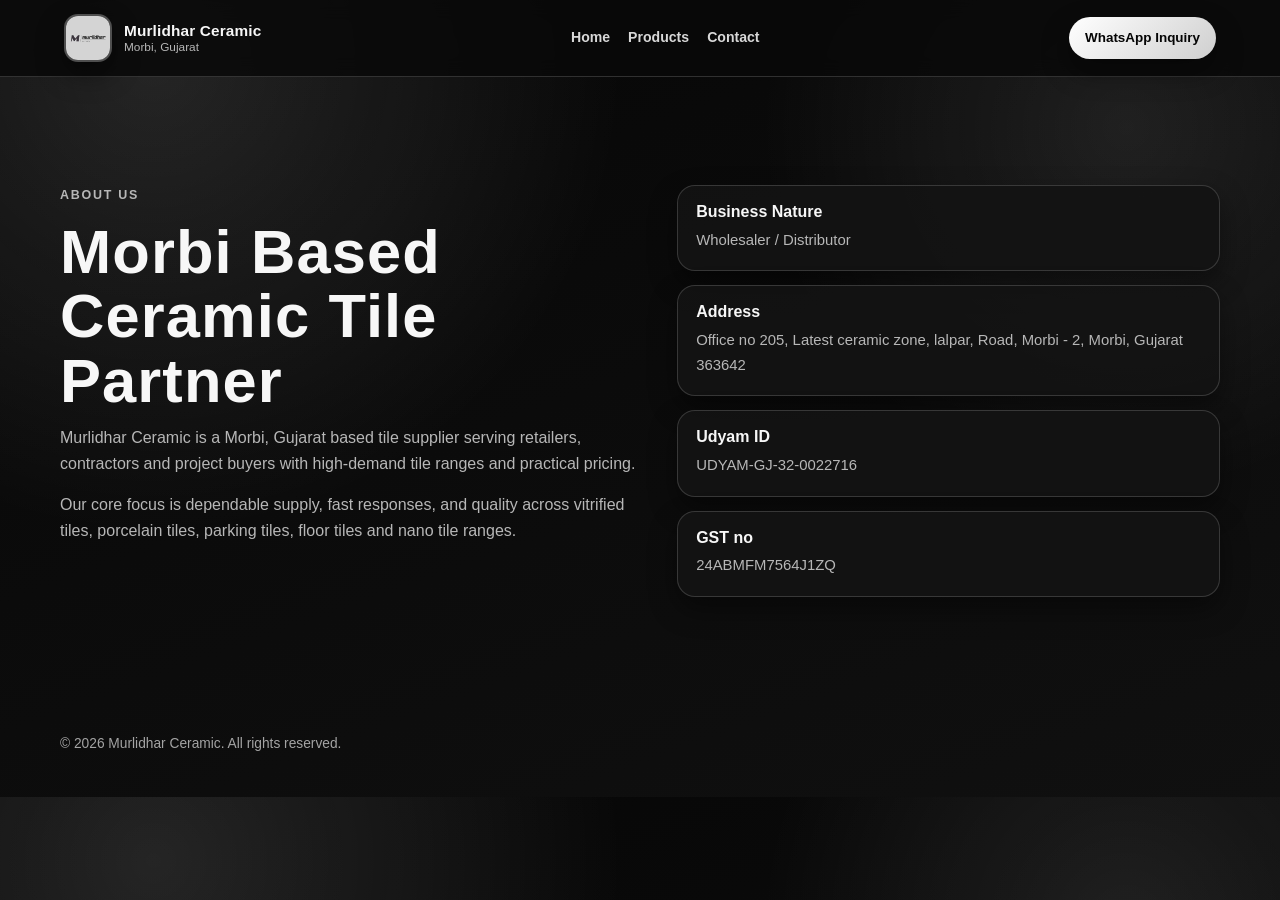
==== about.html @ 1c88c3c5 "Add indexable pages, sitemap, robots, domain SEO metadata, and M favicon" ====
<!DOCTYPE html>
<html lang="en">
<head>
  <meta charset="UTF-8">
  <meta name="viewport" content="width=device-width, initial-scale=1.0">
  <title>About Murlidhar Ceramic | Morbi Tiles Supplier</title>
  <meta name="description" content="About Murlidhar Ceramic in Morbi, Gujarat. Trusted supplier of vitrified tiles, porcelain tiles, floor tiles, parking tiles and nano tiles.">
  <meta name="keywords" content="murlidhar, murlidhar-ceramic, murlidharceramic, morbi tiles, morvi tiles, vitrified tiles, porcelain tiles">
  <meta name="robots" content="index, follow">
  <link rel="canonical" href="https://murlidhar-ceramic.in/about.html">
  <link rel="icon" type="image/svg+xml" href="assets/favicon-m.svg">
  <link rel="stylesheet" href="styles.css">
</head>
<body>
  <header class="site-header">
    <a href="index.html" class="brand">
      <img src="assets/logo.jpg" alt="Murlidhar Ceramic logo" class="brand-logo">
      <span class="brand-text"><strong>Murlidhar Ceramic</strong><small>Morbi, Gujarat</small></span>
    </a>
    <nav class="site-nav" aria-label="Primary">
      <a href="index.html">Home</a>
      <a href="products.html">Products</a>
      <a href="contact.html">Contact</a>
    </nav>
    <a class="header-cta" href="https://wa.me/916351944472?text=Hello%20Murlidhar%20Ceramic%2C%20I%20want%20pricing%20details." target="_blank" rel="noopener noreferrer">WhatsApp Inquiry</a>
  </header>

  <main>
    <section class="section about">
      <div class="about-left is-visible">
        <p class="eyebrow">ABOUT US</p>
        <h2>Morbi Based Ceramic Tile Partner</h2>
        <p>Murlidhar Ceramic is a Morbi, Gujarat based tile supplier serving retailers, contractors and project buyers with high-demand tile ranges and practical pricing.</p>
        <p>Our core focus is dependable supply, fast responses, and quality across vitrified tiles, porcelain tiles, parking tiles, floor tiles and nano tile ranges.</p>
      </div>
      <div class="about-right is-visible">
        <article class="about-stat"><h3>Business Nature</h3><p>Wholesaler / Distributor</p></article>
        <article class="about-stat"><h3>Address</h3><p>Office no 205, Latest ceramic zone, lalpar, Road, Morbi - 2, Morbi, Gujarat 363642</p></article>
        <article class="about-stat"><h3>Udyam ID</h3><p>UDYAM-GJ-32-0022716</p></article>
        <article class="about-stat"><h3>GST no</h3><p>24ABMFM7564J1ZQ</p></article>
      </div>
    </section>
  </main>

  <footer class="site-footer">
    <p>© <span id="year"></span> Murlidhar Ceramic. All rights reserved.</p>
  </footer>
  <script>document.getElementById("year").textContent = new Date().getFullYear();</script>
</body>
</html>
---- styles.css ----
:root {
  --bg: #060606;
  --bg-soft: #101010;
  --surface: #151515;
  --ink: #f7f7f7;
  --muted: #b7b7b7;
  --accent: #ffffff;
  --accent-deep: #cfcfcf;
  --highlight: #e5e5e5;
  --ring: rgba(255, 255, 255, 0.26);
  --shadow-soft: 0 18px 45px rgba(0, 0, 0, 0.45);
  --shadow-card: 0 12px 28px rgba(0, 0, 0, 0.42);
}

* {
  box-sizing: border-box;
}

html {
  scroll-behavior: smooth;
}

body {
  margin: 0;
  font-family: "Sora", sans-serif;
  color: var(--ink);
  background:
    radial-gradient(circle at 12% 8%, rgba(255, 255, 255, 0.12) 0%, transparent 35%),
    radial-gradient(circle at 88% 16%, rgba(255, 255, 255, 0.09) 0%, transparent 28%),
    linear-gradient(160deg, var(--bg) 0%, #0b0b0b 48%, var(--bg-soft) 100%);
  line-height: 1.65;
  overflow-x: hidden;
}

.ambient {
  position: fixed;
  pointer-events: none;
  z-index: -1;
  filter: blur(18px);
}

.ambient-one {
  width: 260px;
  height: 260px;
  background: rgba(255, 255, 255, 0.12);
  border-radius: 42% 58% 58% 42% / 41% 41% 59% 59%;
  left: -70px;
  bottom: 12vh;
  animation: floatMorph 11s ease-in-out infinite;
}

.ambient-two {
  width: 320px;
  height: 320px;
  background: rgba(195, 195, 195, 0.16);
  border-radius: 53% 47% 42% 58% / 46% 50% 50% 54%;
  right: -110px;
  top: 10vh;
  animation: floatMorph 13s ease-in-out infinite reverse;
}

@keyframes floatMorph {
  0%, 100% {
    transform: translate(0, 0) scale(1);
  }
  50% {
    transform: translate(8px, -16px) scale(1.08);
  }
}

.site-header {
  position: sticky;
  top: 0;
  z-index: 30;
  display: flex;
  align-items: center;
  justify-content: space-between;
  gap: 20px;
  padding: 14px min(5vw, 64px);
  backdrop-filter: blur(10px);
  background: rgba(9, 9, 9, 0.84);
  border-bottom: 1px solid rgba(255, 255, 255, 0.16);
}

.brand {
  display: flex;
  align-items: center;
  gap: 12px;
  text-decoration: none;
  color: var(--ink);
}

.brand-logo {
  width: 48px;
  height: 48px;
  border-radius: 14px;
  object-fit: cover;
  border: 2px solid rgba(255, 255, 255, 0.28);
  box-shadow: var(--shadow-card);
}

.brand-text {
  display: grid;
  line-height: 1.2;
}

.brand-text strong {
  font-size: 0.96rem;
  letter-spacing: 0.01em;
}

.brand-text small {
  font-size: 0.74rem;
  color: var(--muted);
}

.site-nav {
  display: flex;
  gap: 18px;
  flex-wrap: wrap;
}

.site-nav a {
  text-decoration: none;
  color: #d8d8d8;
  font-size: 0.88rem;
  font-weight: 600;
  transition: color 0.22s ease;
}

.site-nav a:hover {
  color: var(--accent);
}

.header-cta {
  text-decoration: none;
  color: #050505;
  background: linear-gradient(135deg, var(--accent) 0%, var(--accent-deep) 100%);
  padding: 10px 16px;
  border-radius: 999px;
  font-size: 0.84rem;
  font-weight: 600;
  box-shadow: var(--shadow-card);
}

.section {
  width: min(1160px, 92vw);
  margin: 0 auto;
  padding: clamp(70px, 9vw, 108px) 0;
}

.hero {
  display: grid;
  grid-template-columns: 1.2fr 1fr;
  gap: clamp(26px, 4.8vw, 58px);
  align-items: center;
  min-height: calc(100vh - 82px);
}

.eyebrow {
  margin: 0 0 10px;
  font-size: 0.78rem;
  letter-spacing: 0.14em;
  text-transform: uppercase;
  color: var(--highlight);
  font-weight: 700;
}

h1,
h2,
h3 {
  margin: 0;
  line-height: 1.05;
}

h1 {
  font-family: "Bebas Neue", sans-serif;
  font-size: clamp(2.7rem, 8vw, 5.8rem);
  letter-spacing: 0.015em;
  margin-bottom: 14px;
}

h2 {
  font-family: "Bebas Neue", sans-serif;
  font-size: clamp(2.1rem, 4.8vw, 3.9rem);
  letter-spacing: 0.018em;
  margin-bottom: 12px;
}

.hero-copy p {
  margin: 0;
  color: var(--muted);
  max-width: 60ch;
}

.hero-actions,
.contact-actions {
  margin-top: 24px;
  display: flex;
  gap: 12px;
  flex-wrap: wrap;
}

.btn {
  display: inline-flex;
  align-items: center;
  justify-content: center;
  text-decoration: none;
  border-radius: 999px;
  padding: 11px 18px;
  font-size: 0.86rem;
  font-weight: 600;
  transition: transform 0.2s ease, box-shadow 0.2s ease, background 0.2s ease;
}

.btn:hover {
  transform: translateY(-2px);
}

.btn-primary {
  background: linear-gradient(135deg, var(--accent) 0%, var(--accent-deep) 100%);
  color: #050505;
  border: 1px solid rgba(255, 255, 255, 0.55);
  box-shadow: var(--shadow-card);
}

.btn-ghost {
  border: 1px solid rgba(255, 255, 255, 0.3);
  color: #f2f2f2;
  background: rgba(255, 255, 255, 0.06);
}

.hero-facts {
  margin: 26px 0 0;
  padding: 0;
  list-style: none;
  display: grid;
  gap: 8px;
}

.hero-facts li {
  display: inline-flex;
  align-items: center;
  gap: 8px;
  color: #f2f2f2;
  font-size: 0.9rem;
  font-weight: 500;
}

.hero-facts li::before {
  content: "";
  width: 8px;
  height: 8px;
  border-radius: 50%;
  background: var(--accent);
  box-shadow: 0 0 0 6px rgba(255, 255, 255, 0.16);
}

.hero-visual {
  position: relative;
}

.hero-video-frame {
  width: min(420px, 100%);
  margin-left: auto;
  border-radius: 24px;
  overflow: hidden;
  border: 1px solid rgba(255, 255, 255, 0.22);
  background: #000000;
  box-shadow: var(--shadow-soft);
}

.hero-video-frame video {
  width: 100%;
  max-height: 620px;
  display: block;
  background: #000000;
  object-fit: contain;
}

.about {
  display: grid;
  grid-template-columns: 1.1fr 1fr;
  gap: 20px;
  align-items: start;
}

.about-left p {
  color: var(--muted);
  margin: 0 0 14px;
}

.about-right {
  display: grid;
  gap: 14px;
}

.about-stat {
  background: rgba(19, 19, 19, 0.9);
  border: 1px solid rgba(255, 255, 255, 0.16);
  border-radius: 18px;
  padding: 18px;
  box-shadow: var(--shadow-card);
}

.about-stat h3 {
  font-family: "Sora", sans-serif;
  font-size: 1rem;
  letter-spacing: 0;
  margin-bottom: 7px;
}

.about-stat p {
  margin: 0;
  color: var(--muted);
  font-size: 0.93rem;
}

.about-stat p + p {
  margin-top: 6px;
}

.section-head {
  max-width: 740px;
  margin-bottom: 28px;
}

.section-head p:last-child {
  color: var(--muted);
  margin: 0;
}

.product-grid {
  display: grid;
  grid-template-columns: repeat(2, minmax(0, 1fr));
  gap: 18px;
}

.product-card {
  background: rgba(19, 19, 19, 0.9);
  border: 1px solid rgba(255, 255, 255, 0.16);
  border-radius: 20px;
  overflow: hidden;
  box-shadow: var(--shadow-card);
}

.product-card img {
  width: 100%;
  height: 220px;
  object-fit: cover;
  display: block;
}

.product-copy {
  padding: 16px;
}

.product-copy h3 {
  font-family: "Sora", sans-serif;
  font-size: 1.06rem;
  margin-bottom: 8px;
}

.product-copy p {
  margin: 0 0 9px;
  color: var(--muted);
  font-size: 0.9rem;
}

.product-copy span {
  font-size: 0.8rem;
  color: #efefef;
  font-weight: 600;
}

.feedback {
  position: relative;
}

.feedback-carousel {
  display: grid;
  grid-template-columns: auto 1fr auto;
  align-items: center;
  gap: 14px;
}

.feedback-window {
  overflow: hidden;
  border-radius: 18px;
}

.feedback-track {
  display: flex;
  transition: transform 0.45s ease;
}

.feedback-card {
  min-width: 100%;
  background: linear-gradient(145deg, #171717, #0f0f0f);
  border: 1px solid rgba(255, 255, 255, 0.2);
  border-radius: 18px;
  padding: clamp(18px, 3vw, 30px);
  box-shadow: var(--shadow-card);
}

.feedback-card p {
  margin: 0 0 15px;
  font-size: clamp(1rem, 2.1vw, 1.23rem);
  color: #f8f8f8;
  font-weight: 600;
}

.feedback-card span {
  font-size: 0.82rem;
  color: var(--muted);
  letter-spacing: 0.02em;
}

.carousel-btn {
  width: 40px;
  height: 40px;
  border-radius: 50%;
  border: 1px solid rgba(255, 255, 255, 0.3);
  background: rgba(20, 20, 20, 0.95);
  color: #ffffff;
  cursor: pointer;
  font-size: 1.15rem;
  display: grid;
  place-items: center;
}

.feedback-dots {
  margin-top: 14px;
  display: flex;
  justify-content: center;
  gap: 8px;
}

.feedback-dots button {
  width: 9px;
  height: 9px;
  border-radius: 99px;
  border: 0;
  background: rgba(255, 255, 255, 0.38);
  cursor: pointer;
  transition: width 0.24s ease, background 0.24s ease;
}

.feedback-dots button.is-active {
  width: 26px;
  background: var(--accent);
}

.kpi-grid {
  display: grid;
  grid-template-columns: repeat(4, minmax(0, 1fr));
  gap: 14px;
}

.kpi-card {
  background: linear-gradient(145deg, rgba(25, 25, 25, 0.94), rgba(12, 12, 12, 0.9));
  border: 1px solid rgba(255, 255, 255, 0.22);
  border-radius: 16px;
  padding: 20px;
  box-shadow: var(--shadow-card);
}

.kpi-card h3 {
  font-family: "Bebas Neue", sans-serif;
  letter-spacing: 0.03em;
  font-size: clamp(2rem, 5vw, 3.1rem);
  margin-bottom: 8px;
  color: #ffffff;
}

.kpi-card p {
  margin: 0;
  color: var(--muted);
  font-size: 0.86rem;
}

.founder-grid {
  display: grid;
  grid-template-columns: repeat(4, minmax(0, 1fr));
  gap: 14px;
}

.founder-card {
  background: rgba(19, 19, 19, 0.9);
  border: 1px solid rgba(255, 255, 255, 0.16);
  border-radius: 18px;
  padding: 20px 14px;
  text-align: center;
  box-shadow: var(--shadow-card);
}

.founder-photo {
  width: clamp(140px, 16vw, 180px);
  height: clamp(185px, 24vw, 230px);
  margin: 0 auto 12px;
  border-radius: 18px;
  background: linear-gradient(145deg, #ffffff 0%, #bdbdbd 100%);
  color: #060606;
  font-weight: 700;
  display: grid;
  place-items: center;
  font-size: 1.4rem;
  box-shadow: 0 10px 22px rgba(0, 0, 0, 0.38);
}

.founder-photo-img {
  object-fit: cover;
  border: 2px solid rgba(255, 255, 255, 0.28);
}

.founder-card h3 {
  font-family: "Sora", sans-serif;
  font-size: 1rem;
  margin-bottom: 4px;
}

.founder-card p {
  margin: 0;
  color: var(--muted);
  font-size: 0.85rem;
}

.contact {
  background: linear-gradient(145deg, #151515 0%, #0d0d0d 100%);
  border: 1px solid rgba(255, 255, 255, 0.2);
  border-radius: 24px;
  padding: clamp(28px, 4.5vw, 48px);
  box-shadow: var(--shadow-soft);
}

.contact p {
  margin: 0;
  color: var(--muted);
}

.site-footer {
  width: min(1160px, 92vw);
  margin: 0 auto;
  padding: 14px 0 28px;
  color: #a4a4a4;
  font-size: 0.86rem;
}

.site-footer a {
  color: #e7e7e7;
  text-decoration: none;
  border-bottom: 1px dashed rgba(255, 255, 255, 0.45);
}

.site-footer a:hover {
  border-bottom-color: #ffffff;
}

.contact-info {
  margin-top: 18px;
  display: grid;
  gap: 8px;
}

.contact-line {
  font-size: 0.94rem;
}

.contact-line strong {
  color: #f6f6f6;
}

.contact-line a {
  color: #ffffff;
  text-decoration: none;
  border-bottom: 1px dashed rgba(255, 255, 255, 0.45);
}

.contact-line a:hover {
  border-bottom-color: #ffffff;
}

.contact-map-wrap {
  margin-top: 20px;
}

.contact-map-wrap h3 {
  margin: 0 0 10px;
  font-family: "Sora", sans-serif;
  font-size: 1.02rem;
  color: #ffffff;
}

.contact-map-frame {
  border: 1px solid rgba(255, 255, 255, 0.22);
  border-radius: 14px;
  overflow: hidden;
  background: #000000;
  box-shadow: var(--shadow-card);
  min-height: 320px;
}

.contact-map-frame iframe {
  width: 100%;
  height: 420px;
  border: 0;
  display: block;
}

.map-link {
  margin-top: 10px;
  display: inline-flex;
  text-decoration: none;
  color: #ffffff;
  border-bottom: 1px dashed rgba(255, 255, 255, 0.55);
  font-size: 0.9rem;
  font-weight: 600;
}

.map-link:hover {
  border-bottom-color: #ffffff;
}

.floating-whatsapp {
  position: fixed;
  right: 20px;
  bottom: 20px;
  z-index: 9999;
  display: inline-flex;
  align-items: center;
  gap: 8px;
  text-decoration: none;
  color: #ffffff;
  background: #25d366;
  border: 1px solid #25d366;
  border-radius: 999px;
  padding: 11px 16px;
  font-size: 0.88rem;
  font-weight: 700;
  box-shadow: 0 14px 28px rgba(0, 0, 0, 0.42);
  transition: transform 0.2s ease, box-shadow 0.2s ease;
  animation: whatsappPulse 1.8s infinite;
}

.floating-whatsapp:hover {
  transform: translateY(-2px);
  box-shadow: 0 18px 34px rgba(0, 0, 0, 0.48);
  background: #1ebe57;
  border-color: #1ebe57;
}

.floating-whatsapp svg {
  width: 20px;
  height: 20px;
  fill: #ffffff;
}

@keyframes whatsappPulse {
  0% {
    box-shadow: 0 0 0 0 rgba(37, 211, 102, 0.45), 0 14px 28px rgba(0, 0, 0, 0.42);
  }
  70% {
    box-shadow: 0 0 0 12px rgba(37, 211, 102, 0), 0 14px 28px rgba(0, 0, 0, 0.42);
  }
  100% {
    box-shadow: 0 0 0 0 rgba(37, 211, 102, 0), 0 14px 28px rgba(0, 0, 0, 0.42);
  }
}

[data-reveal] {
  opacity: 0;
  transform: translateY(26px);
  transition: opacity 0.65s ease, transform 0.65s ease;
}

[data-reveal].is-visible {
  opacity: 1;
  transform: translateY(0);
}

@media (max-width: 1040px) {
  .hero {
    grid-template-columns: 1fr;
    min-height: auto;
    padding-top: 26px;
  }

  .hero-visual {
    display: flex;
    justify-content: center;
  }

  .about {
    grid-template-columns: 1fr;
  }

  .product-grid {
    grid-template-columns: 1fr 1fr;
  }

  .kpi-grid,
  .founder-grid {
    grid-template-columns: 1fr 1fr;
  }
}

@media (max-width: 760px) {
  .site-header {
    flex-wrap: wrap;
    justify-content: center;
  }

  .site-nav {
    justify-content: center;
  }

  .product-grid,
  .kpi-grid,
  .founder-grid {
    grid-template-columns: 1fr;
  }

  .feedback-carousel {
    grid-template-columns: 1fr;
  }

  .carousel-btn {
    display: none;
  }

  .hero-video-frame {
    width: min(360px, 100%);
  }

  .floating-whatsapp {
    right: 14px;
    bottom: 14px;
    padding: 10px 13px;
  }

  .contact-map-frame iframe {
    height: 360px;
  }
}

@media (prefers-reduced-motion: reduce) {
  *,
  *::before,
  *::after {
    animation: none !important;
    transition-duration: 0.01ms !important;
    scroll-behavior: auto !important;
  }
}
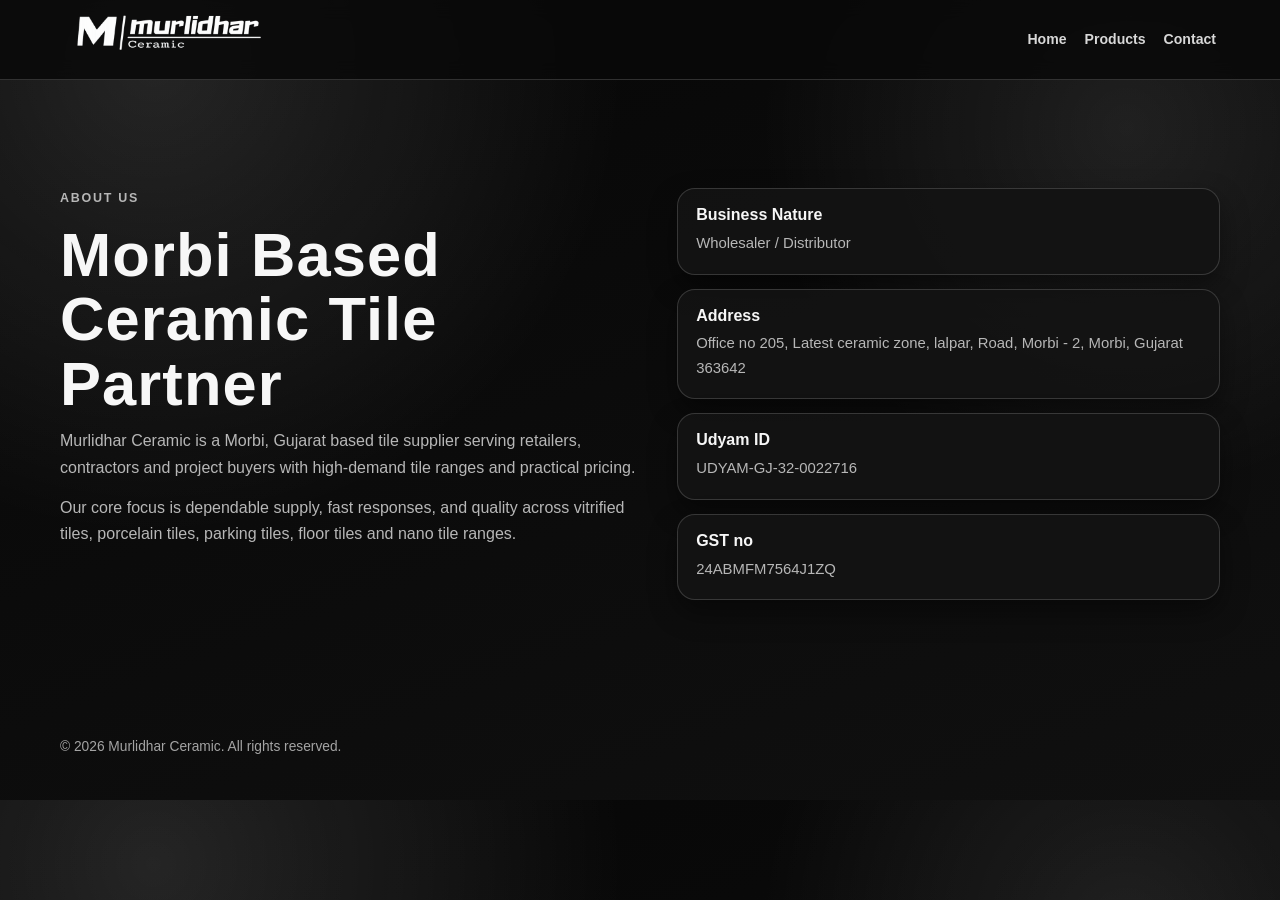
==== commit 0838f40d: "Update logo and button hover states" ====
--- a/about.html
+++ b/about.html
@@ -9,20 +9,27 @@
   <meta name="robots" content="index, follow">
   <link rel="canonical" href="https://murlidhar-ceramic.in/about.html">
   <link rel="icon" type="image/svg+xml" href="assets/favicon-m.svg">
-  <link rel="stylesheet" href="styles.css">
+  <!-- Google tag (gtag.js) -->
+  <script async src="https://www.googletagmanager.com/gtag/js?id=G-29Y5FVQYPL"></script>
+  <script>
+    window.dataLayer = window.dataLayer || [];
+    function gtag(){dataLayer.push(arguments);}
+    gtag('js', new Date());
+
+    gtag('config', 'G-29Y5FVQYPL');
+  </script>
+  <link rel="stylesheet" href="styles.css?v=20260505-4">
 </head>
 <body>
   <header class="site-header">
     <a href="index.html" class="brand">
-      <img src="assets/logo.jpg" alt="Murlidhar Ceramic logo" class="brand-logo">
-      <span class="brand-text"><strong>Murlidhar Ceramic</strong><small>Morbi, Gujarat</small></span>
+      <img src="assets/logo.png?v=20260505-4" alt="Murlidhar Ceramic logo" class="brand-logo">
     </a>
     <nav class="site-nav" aria-label="Primary">
       <a href="index.html">Home</a>
       <a href="products.html">Products</a>
       <a href="contact.html">Contact</a>
     </nav>
-    <a class="header-cta" href="https://wa.me/916351944472?text=Hello%20Murlidhar%20Ceramic%2C%20I%20want%20pricing%20details." target="_blank" rel="noopener noreferrer">WhatsApp Inquiry</a>
   </header>
 
   <main>
--- a/styles.css
+++ b/styles.css
@@ -91,27 +91,10 @@
 }
 
 .brand-logo {
-  width: 48px;
-  height: 48px;
-  border-radius: 14px;
-  object-fit: cover;
-  border: 2px solid rgba(255, 255, 255, 0.28);
-  box-shadow: var(--shadow-card);
-}
-
-.brand-text {
-  display: grid;
-  line-height: 1.2;
-}
-
-.brand-text strong {
-  font-size: 0.96rem;
-  letter-spacing: 0.01em;
-}
-
-.brand-text small {
-  font-size: 0.74rem;
-  color: var(--muted);
+  width: clamp(180px, 16vw, 250px);
+  height: auto;
+  display: block;
+  object-fit: contain;
 }
 
 .site-nav {
@@ -130,17 +113,6 @@
 
 .site-nav a:hover {
   color: var(--accent);
-}
-
-.header-cta {
-  text-decoration: none;
-  color: #050505;
-  background: linear-gradient(135deg, var(--accent) 0%, var(--accent-deep) 100%);
-  padding: 10px 16px;
-  border-radius: 999px;
-  font-size: 0.84rem;
-  font-weight: 600;
-  box-shadow: var(--shadow-card);
 }
 
 .section {
@@ -230,6 +202,74 @@
   background: rgba(255, 255, 255, 0.06);
 }
 
+.hero-actions .btn:hover,
+.hero-actions .btn:focus-visible,
+.hero-actions .btn:active {
+  color: #ffffff;
+  border-color: rgba(255, 255, 255, 0.78);
+}
+
+.hero-actions .btn:active {
+  transform: translateY(0);
+  filter: brightness(0.94) saturate(1.08);
+}
+
+.hero-actions .hero-btn-whatsapp:hover,
+.hero-actions .hero-btn-whatsapp:focus-visible,
+.hero-actions .hero-btn-whatsapp:active {
+  background: #25d366;
+  box-shadow: 0 16px 36px rgba(37, 211, 102, 0.38);
+}
+
+.hero-actions .hero-btn-products:hover,
+.hero-actions .hero-btn-products:focus-visible,
+.hero-actions .hero-btn-products:active {
+  background: #c7a569;
+  box-shadow: 0 16px 36px rgba(199, 165, 105, 0.38);
+}
+
+.hero-actions .hero-btn-catalog:hover,
+.hero-actions .hero-btn-catalog:focus-visible,
+.hero-actions .hero-btn-catalog:active {
+  background: linear-gradient(135deg, #f58529 0%, #dd2a7b 48%, #8134af 100%);
+  box-shadow: 0 16px 36px rgba(221, 42, 123, 0.36);
+}
+
+.contact-actions .btn:hover {
+  color: #ffffff;
+  border-color: rgba(255, 255, 255, 0.75);
+}
+
+.contact-actions .contact-btn-whatsapp:hover {
+  background: #25d366;
+  box-shadow: 0 16px 36px rgba(37, 211, 102, 0.36);
+}
+
+.contact-actions .contact-btn-call:hover {
+  background: #0ea5e9;
+  box-shadow: 0 16px 36px rgba(14, 165, 233, 0.34);
+}
+
+.contact-actions .contact-btn-email:hover {
+  background: #ea4335;
+  box-shadow: 0 16px 36px rgba(234, 67, 53, 0.34);
+}
+
+.contact-actions .contact-btn-indiamart:hover {
+  background: #2b5fb8;
+  box-shadow: 0 16px 36px rgba(43, 95, 184, 0.36);
+}
+
+.contact-actions .contact-btn-instagram:hover {
+  background: linear-gradient(135deg, #f58529 0%, #dd2a7b 48%, #8134af 100%);
+  box-shadow: 0 16px 36px rgba(221, 42, 123, 0.34);
+}
+
+.contact-actions .contact-btn-justdial:hover {
+  background: #f58220;
+  box-shadow: 0 16px 36px rgba(245, 130, 32, 0.34);
+}
+
 .hero-facts {
   margin: 26px 0 0;
   padding: 0;
@@ -332,7 +372,8 @@
 
 .product-grid {
   display: grid;
-  grid-template-columns: repeat(2, minmax(0, 1fr));
+  grid-template-columns: repeat(auto-fit, minmax(min(100%, 320px), 420px));
+  justify-content: center;
   gap: 18px;
 }
 
@@ -346,9 +387,29 @@
 
 .product-card img {
   width: 100%;
-  height: 220px;
+  height: 420px;
   object-fit: cover;
+  object-position: center;
   display: block;
+}
+
+.product-placeholder {
+  width: 100%;
+  height: 420px;
+  display: flex;
+  align-items: center;
+  justify-content: center;
+  padding: 28px;
+  background: linear-gradient(135deg, rgba(199, 165, 105, 0.2), rgba(255, 255, 255, 0.06));
+  color: var(--text);
+  text-align: center;
+  font-family: "Sora", sans-serif;
+  font-size: 1rem;
+  line-height: 1.5;
+}
+
+.product-placeholder span {
+  max-width: 260px;
 }
 
 .product-copy {
@@ -370,6 +431,40 @@
 .product-copy span {
   font-size: 0.8rem;
   color: #efefef;
+  font-weight: 600;
+}
+
+.manufacturing-unit {
+  scroll-margin-top: 110px;
+}
+
+.manufacturing-gallery {
+  display: grid;
+  grid-template-columns: repeat(auto-fit, minmax(min(100%, 230px), 1fr));
+  gap: 14px;
+}
+
+.manufacturing-frame {
+  margin: 0;
+  overflow: hidden;
+  background: rgba(8, 8, 8, 0.85);
+  border: 1px solid rgba(255, 255, 255, 0.14);
+  border-radius: 16px;
+}
+
+.manufacturing-frame img,
+.manufacturing-frame video {
+  width: 100%;
+  aspect-ratio: 9 / 14;
+  display: block;
+  object-fit: cover;
+  background: #050505;
+}
+
+.manufacturing-frame figcaption {
+  padding: 10px 12px 12px;
+  color: var(--muted);
+  font-size: 0.84rem;
   font-weight: 600;
 }
 
@@ -546,14 +641,22 @@
   font-size: 0.86rem;
 }
 
-.site-footer a {
-  color: #e7e7e7;
+.footer-links {
+  margin-top: 8px;
+  display: flex;
+  flex-wrap: wrap;
+  gap: 14px;
+}
+
+.footer-links a {
+  color: #dcdcdc;
   text-decoration: none;
-  border-bottom: 1px dashed rgba(255, 255, 255, 0.45);
-}
-
-.site-footer a:hover {
-  border-bottom-color: #ffffff;
+  border-bottom: 1px dashed rgba(255, 255, 255, 0.38);
+}
+
+.footer-links a:hover {
+  color: #ffffff;
+  border-bottom-color: rgba(255, 255, 255, 0.8);
 }
 
 .contact-info {
@@ -694,10 +797,6 @@
     grid-template-columns: 1fr;
   }
 
-  .product-grid {
-    grid-template-columns: 1fr 1fr;
-  }
-
   .kpi-grid,
   .founder-grid {
     grid-template-columns: 1fr 1fr;
@@ -718,6 +817,16 @@
   .kpi-grid,
   .founder-grid {
     grid-template-columns: 1fr;
+  }
+
+  .product-card img,
+  .product-placeholder {
+    height: min(420px, calc(100vw - 32px));
+  }
+
+  .manufacturing-frame img,
+  .manufacturing-frame video {
+    aspect-ratio: 4 / 5;
   }
 
   .feedback-carousel {
